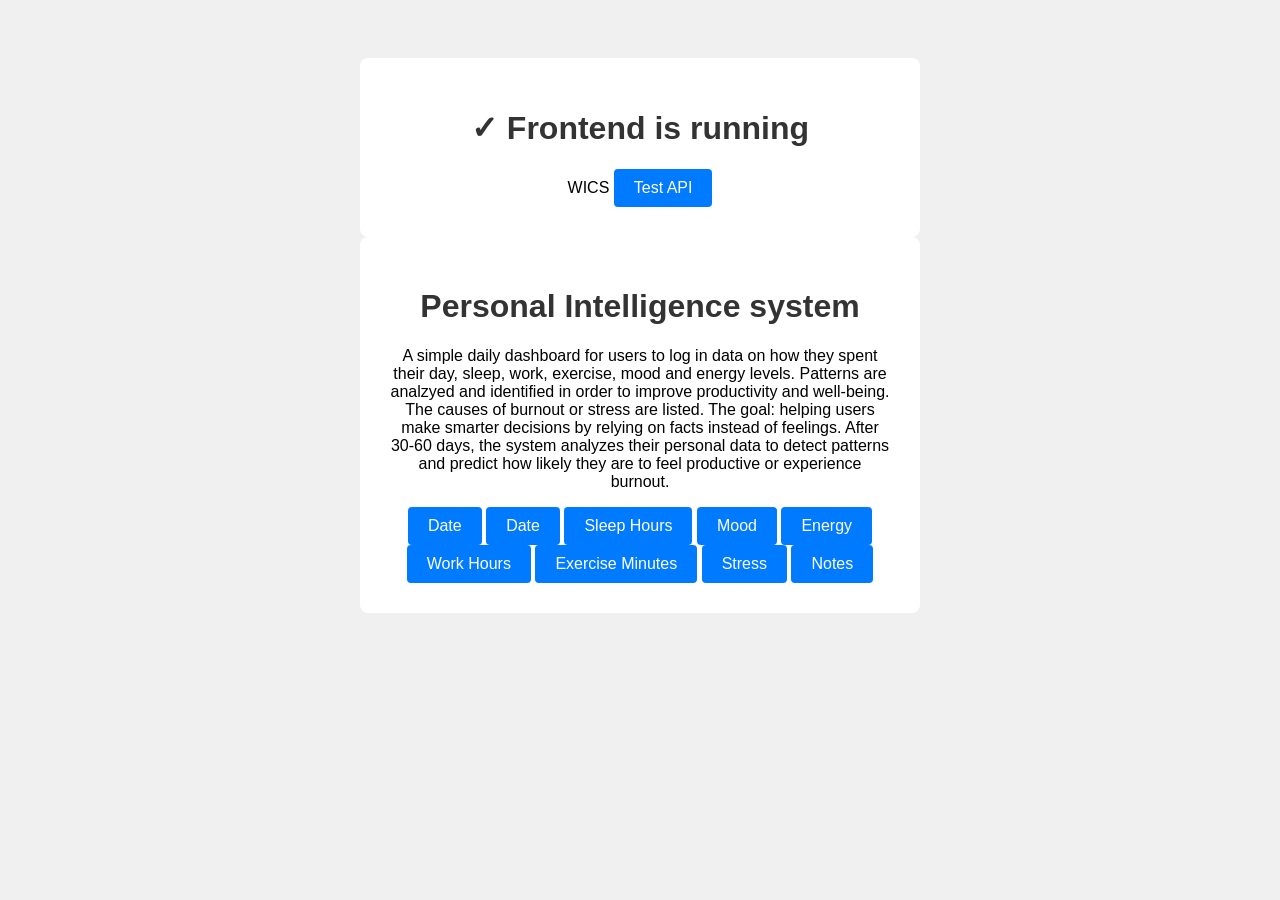
==== templates/index.html @ b57f14a0 "I added buttons (for example the calendar button and other buttons)" ====
<!DOCTYPE html>
<html>
<head>
    <title>Test App</title>
    <style>
        body { font-family: Arial; text-align: center; padding: 50px; background: #f0f0f0; }
        .container { background: white; padding: 30px; border-radius: 8px; max-width: 500px; margin: 0 auto; }
        h1 { color: #333; }
        button { background: #007bff; color: white; padding: 10px 20px; border: none; border-radius: 4px; cursor: pointer; font-size: 16px; }
        button:hover { background: #0056b3; }
        #result { margin-top: 20px; padding: 15px; background: #f8f9fa; border-radius: 4px; display: none; }
        .status { margin: 15px 0; font-size: 18px; font-weight: bold; }
        .success { color: #28a745; }
        .error { color: #dc3545; }
    </style>
</head>
<body>
    <div class="container">
        <h1>✓ Frontend is running</h1>
        WICS
        <button onclick="callAPI()">Test API</button>
        
        <div id="result">
            <p id="resultText"></p>
        </div>
    </div>
    
    <div class = "container">
        <h1> Personal Intelligence system</h1>
        <p>A simple daily dashboard for users to log in data on  how they spent their day, sleep, work, exercise, mood and energy levels. Patterns are analzyed and identified in order to improve productivity and well-being. The causes of burnout or stress are listed. The goal: helping users make smarter decisions by relying on facts instead of feelings. After 30-60 days, the system analyzes their personal data to detect patterns and predict how likely they are to feel productive or experience burnout.</p>
        <button> Date </button> <!-- Try to make a drop down calender-->
        <button onclick="document.getElementById('picker').showPicker()">Date</button>
        <input type = "data" id = "picker" style = "display:none;">
        <button> Sleep Hours</button>
        <button> Mood </button>
        <button> Energy </button>
        <button> Work Hours </button>
        <button> Exercise Minutes </button>
        <button> Stress </button>
        <button> Notes </button>
    </div>

    <script>
        function callAPI() {
            fetch('/api/test')
                .then(response => response.json())
                .then(data => {
                    document.getElementById('resultText').innerHTML = 
                        '<p class="status success">✓ API is called</p>' +
                        '<p><strong>' + data.message + '</strong></p>';
                    document.getElementById('result').style.display = 'block';
                })
                .catch(error => {
                    document.getElementById('resultText').innerHTML = 
                        '<p class="status error">✗ API Error: ' + error + '</p>';
                    document.getElementById('result').style.display = 'block';
                });
        }
    </script>
</body>
</html>
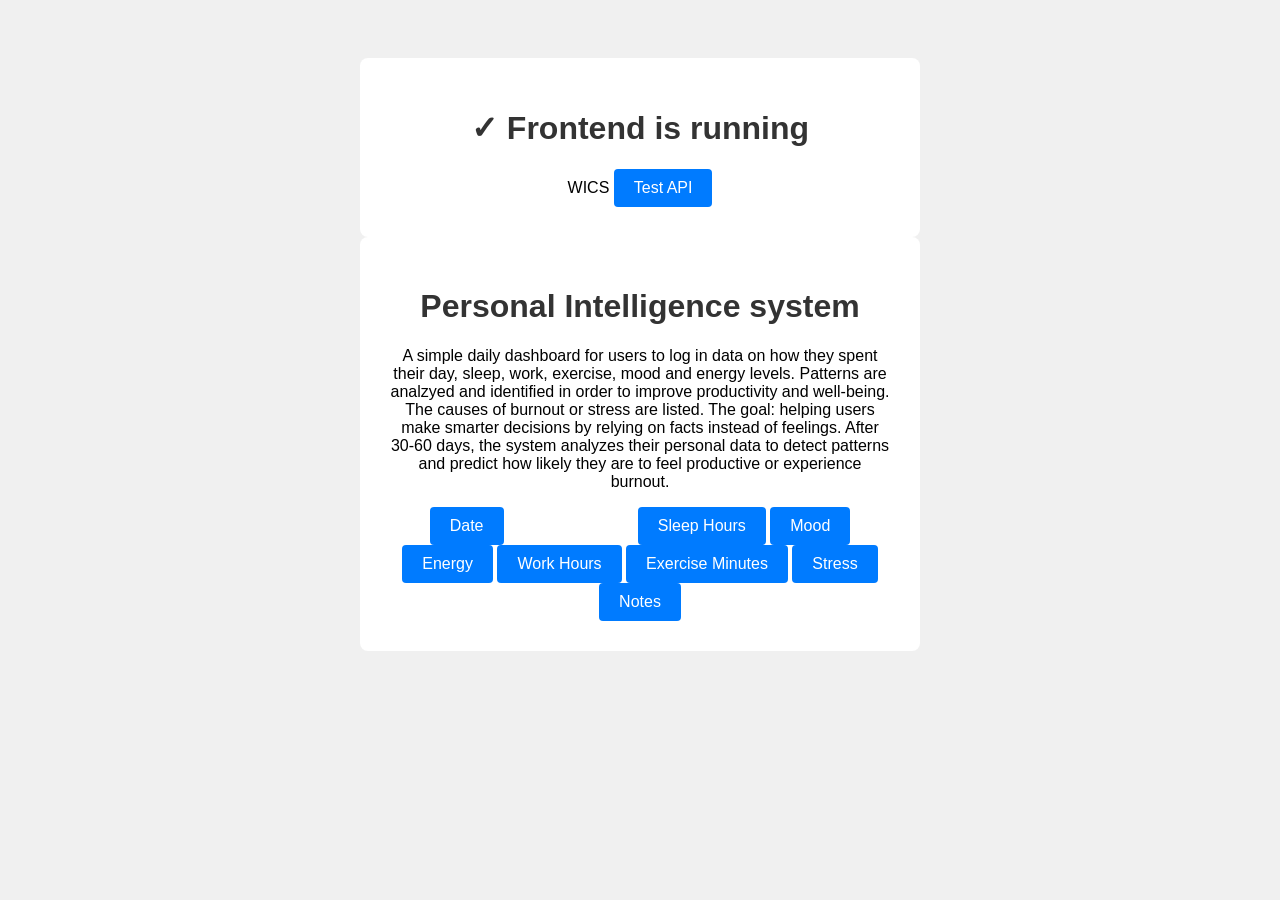
==== commit 2a56bc5c: "Edited the Date button but incorporated javaScript" ====
--- a/templates/index.html
+++ b/templates/index.html
@@ -28,9 +28,12 @@
     <div class = "container">
         <h1> Personal Intelligence system</h1>
         <p>A simple daily dashboard for users to log in data on  how they spent their day, sleep, work, exercise, mood and energy levels. Patterns are analzyed and identified in order to improve productivity and well-being. The causes of burnout or stress are listed. The goal: helping users make smarter decisions by relying on facts instead of feelings. After 30-60 days, the system analyzes their personal data to detect patterns and predict how likely they are to feel productive or experience burnout.</p>
-        <button> Date </button> <!-- Try to make a drop down calender-->
-        <button onclick="document.getElementById('picker').showPicker()">Date</button>
-        <input type = "data" id = "picker" style = "display:none;">
+        <!-- Try to make a drop down calender-->
+        <!--DATE BUTTON-->
+        <button id="dateButton">Date</button>
+        <!--HIDDEN DATE INPUT-->
+        <input type="date" id="datePicker" style="opacity:0"; position:absolute; left:-9999px;">
+
         <button> Sleep Hours</button>
         <button> Mood </button>
         <button> Energy </button>
@@ -39,6 +42,11 @@
         <button> Stress </button>
         <button> Notes </button>
     </div>
+    <script>
+        document.getElementById("dataButton").addEventListener("click", function() {
+            document.getElementById("datePicker").click(); 
+        });
+    </script>
 
     <script>
         function callAPI() {
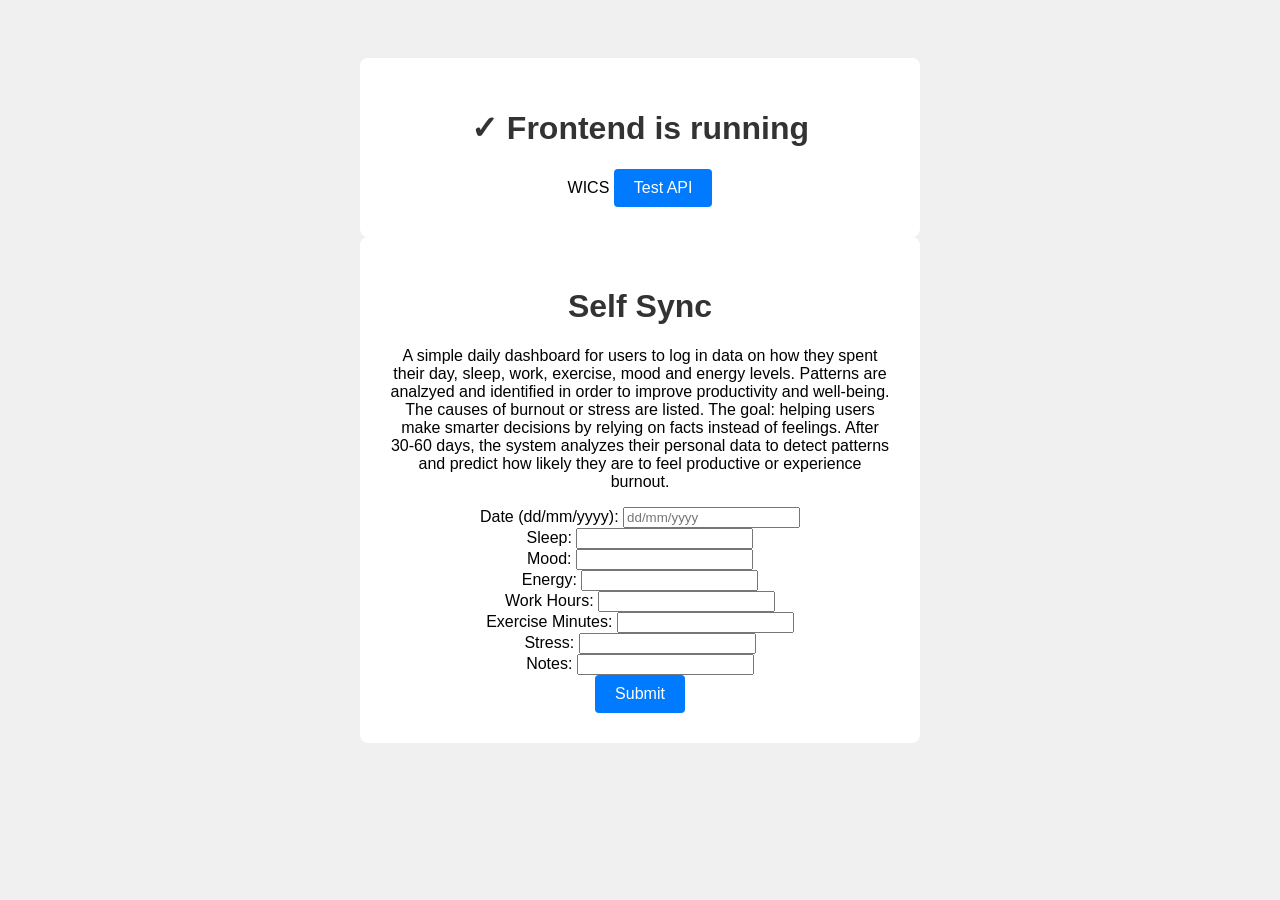
==== commit da3b510c: "I edited the buttons, and dashboard to the best of my ability" ====
--- a/templates/index.html
+++ b/templates/index.html
@@ -26,27 +26,57 @@
     </div>
     
     <div class = "container">
-        <h1> Personal Intelligence system</h1>
+        <h1> Self Sync </h1>
         <p>A simple daily dashboard for users to log in data on  how they spent their day, sleep, work, exercise, mood and energy levels. Patterns are analzyed and identified in order to improve productivity and well-being. The causes of burnout or stress are listed. The goal: helping users make smarter decisions by relying on facts instead of feelings. After 30-60 days, the system analyzes their personal data to detect patterns and predict how likely they are to feel productive or experience burnout.</p>
         <!-- Try to make a drop down calender-->
         <!--DATE BUTTON-->
-        <button id="dateButton">Date</button>
-        <!--HIDDEN DATE INPUT-->
-        <input type="date" id="datePicker" style="opacity:0"; position:absolute; left:-9999px;">
+         <form action="/dashboard.html" method="POST" class="form-container">
 
-        <button> Sleep Hours</button>
-        <button> Mood </button>
-        <button> Energy </button>
-        <button> Work Hours </button>
-        <button> Exercise Minutes </button>
-        <button> Stress </button>
-        <button> Notes </button>
+        <div class="form-row">
+            <label>Date (dd/mm/yyyy):</label>
+            <input type="text" name="date" placeholder="dd/mm/yyyy">
+        </div>
+
+        <div class="form-row">
+            <label>Sleep:</label>
+            <input type="text" name="sleep">
+        </div>
+
+        <div class="form-row">
+            <label>Mood:</label>
+            <input type="text" name="mood">
+        </div>
+
+        <div class="form-row">
+            <label>Energy:</label>
+            <input type="text" name="energy">
+        </div>
+
+        <div class="form-row">
+            <label>Work Hours:</label>
+            <input type="text" name="work">
+        </div>
+
+        <div class="form-row">
+            <label>Exercise Minutes:</label>
+            <input type="text" name="exercise">
+        </div>
+
+        <div class="form-row">
+            <label>Stress:</label>
+            <input type="text" name="stress">
+        </div>
+
+        <div class="form-row">
+            <label>Notes:</label>
+            <input type="text" name="notes">
+        </div>
+
+        <button type="submit" class="submit-btn">Submit</button>
+    
+
     </div>
-    <script>
-        document.getElementById("dataButton").addEventListener("click", function() {
-            document.getElementById("datePicker").click(); 
-        });
-    </script>
+   
 
     <script>
         function callAPI() {
